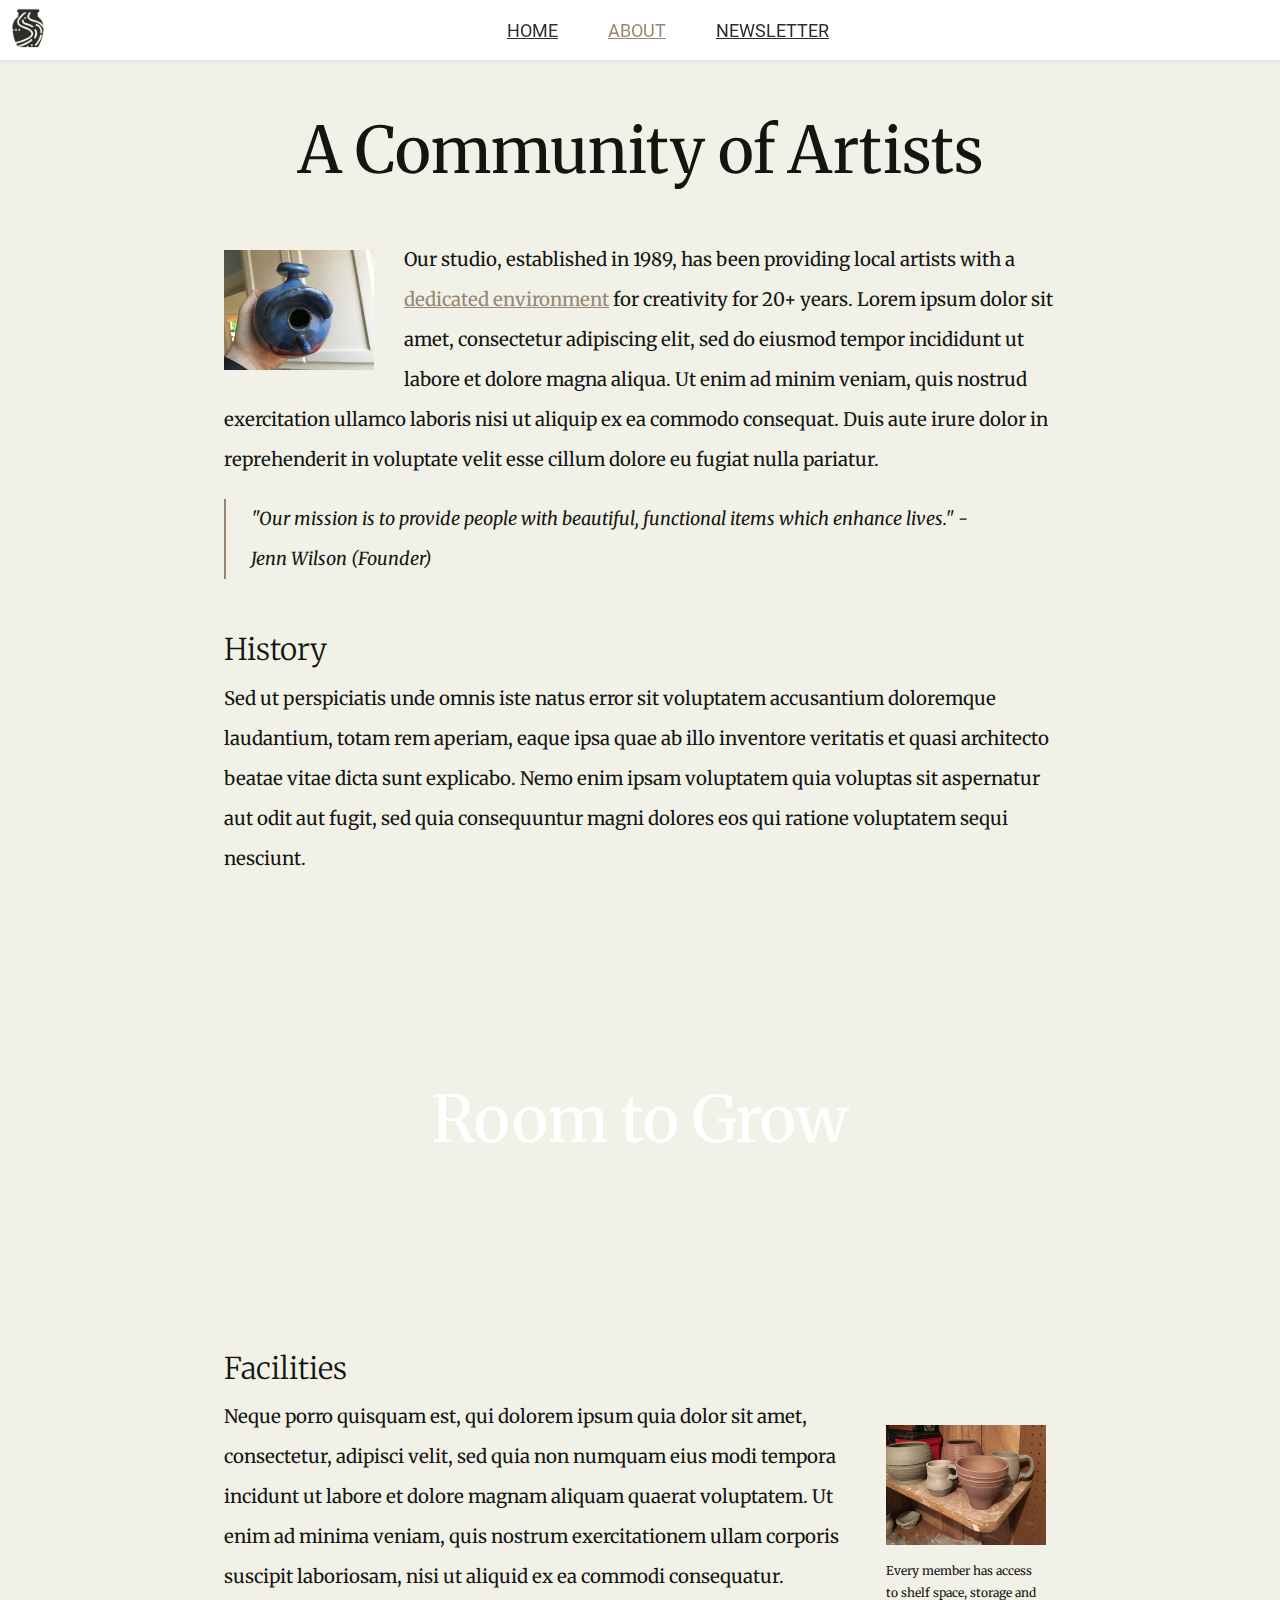
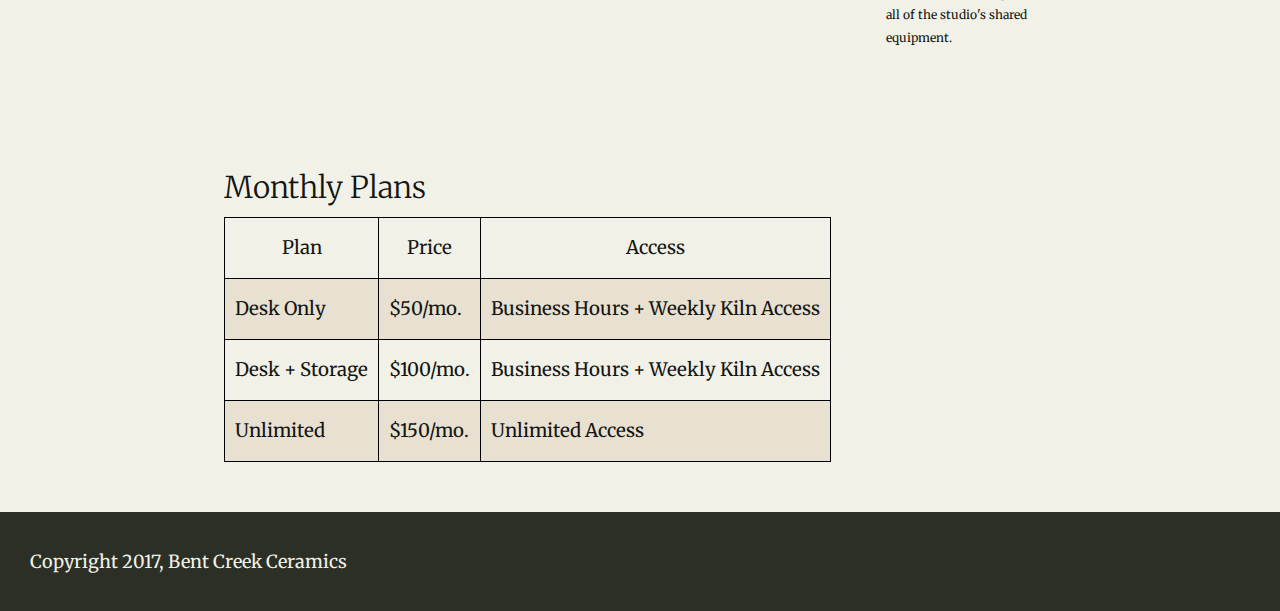
==== about.html @ 230ba1b6 "added about and newsletter" ====
<!DOCTYPE html>
<html>

<head>
    <meta charset="UTF-8">
    <title>Bent Creek Ceramics - About</title>
    <link href="https://fonts.googleapis.com/css?family=Merriweather:300,300i,400,400i,700|Roboto:300,300i,400,400i" rel="stylesheet">
    <link rel="stylesheet" type="text/css" href="styles.css">
    <link rel="shortcut icon" href="images/favicon.png">
</head>

<body>
    <div class="about-container">
        <header>
            <nav class="nav-bar">
                <div class="nav-logo">
                    <img src="images/bent-creek-logo.png" id="logo" alt="logo">
                </div>
                <div class="nav-links">
                    <a href="index.html">Home</a>
                    <a class="selected" href="about.html">About</a>
                    <a href="newsletter.html">Newsletter</a>
                </div>
            </nav>
        </header>
        <div class="sec1">
            <h1>A Community of Artists</h1>
            <div class="birdhouse">
                <img src="images/birdhouse.jpg" alt="birdhouse" width="150" height="120">
            </div>
            <p>
                Our studio, established in 1989, has been providing local artists with a <a href="#facilities">dedicated environment</a>                for creativity for 20+ years. Lorem ipsum dolor sit amet, consectetur adipiscing elit, sed do eiusmod tempor
                incididunt ut labore et dolore magna aliqua. Ut enim ad minim veniam, quis nostrud exercitation ullamco laboris
                nisi ut aliquip ex ea commodo consequat. Duis aute irure dolor in reprehenderit in voluptate velit esse cillum
                dolore eu fugiat nulla pariatur.
            </p>

            <blockquote>
                "Our mission is to provide people with beautiful, functional items which enhance lives." -Jenn Wilson (Founder)
            </blockquote>
        </div>
        <div class="sec2">
            <h3>History</h3>
            <p>
                Sed ut perspiciatis unde omnis iste natus error sit voluptatem accusantium doloremque laudantium, totam rem aperiam, eaque
                ipsa quae ab illo inventore veritatis et quasi architecto beatae vitae dicta sunt explicabo. Nemo enim ipsam
                voluptatem quia voluptas sit aspernatur aut odit aut fugit, sed quia consequuntur magni dolores eos qui ratione
                voluptatem sequi nesciunt.
            </p>
        </div>
        <section>
            <h1 id="stretch-image">Room to Grow</h1>
            <div class="facilities" id="facilities">
                <h3>Facilities</h3>
            </div>
            <div class="sec3">
                <p>
                    Neque porro quisquam est, qui dolorem ipsum quia dolor sit amet, consectetur, adipisci velit, sed quia non numquam eius modi
                    tempora incidunt ut labore et dolore magnam aliquam quaerat voluptatem. Ut enim ad minima veniam, quis
                    nostrum exercitationem ullam corporis suscipit laboriosam, nisi ut aliquid ex ea commodi consequatur.
                </p>
                <aside>
                    <img src="images/background-1.jpg" alt="#" width="160" height="120">
                    <p>Every member has access to shelf space, storage and all of the studio's shared equipment.</p>
                </aside>
            </div>
            <div class="sec4">
                <h3>Monthly Plans</h3>
                <table>
                    <tr>
                        <td>Plan</td>
                        <td>Price</td>
                        <td>Access</td>
                    </tr>
                    <tr>
                        <td>Desk Only</td>
                        <td>$50/mo.</td>
                        <td>Business Hours + Weekly Kiln Access</td>
                    </tr>
                    <tr>
                        <td>Desk + Storage</td>
                        <td>$100/mo.</td>
                        <td>Business Hours + Weekly Kiln Access</td>
                    </tr>
                    <tr>
                        <td>Unlimited</td>
                        <td>$150/mo.</td>
                        <td>Unlimited Access</td>
                    </tr>
                </table>
            </div>
        </section>
        <footer>
            <p>Copyright 2017, Bent Creek Ceramics</p>
        </footer>
    </div>
</body>

</html>
---- styles.css ----
body {
            background-color: #F2F1E8;
            color: #131511;
            margin: 60px auto 0 auto;
            font-family: 'Roboto', sans-serif;
            font-family: 'Merriweather', serif;
            height: 100%;
            font-size: 18px;
        }
        
        .container {
            /* flexbox goes here */
            display: flex;
            flex-direction: column;
            flex-wrap: wrap;
        }
        /* HEADER AND NAV BAR STYLES HERE */
        
        header {
            display: flex;
            margin: 0;
            width: 100%;
        }
        
        nav {
            /* offset-x | offset-y | blur-radius | color */
            box-shadow: 0px 3px 3px #E5E4DF;
        }
        
        .nav-bar {
            background-color: #FFFFFF;
            display: flex;
            justify-content: space-between;
            height: 60px;
            flex: 1;
            font-family: 'Roboto', sans-serif;
            position: fixed;
            top: 0;
            width: 100%;
        }
        
        .nav-bar a {
            color: #2B2F26;
            padding: 20px 25px;
            text-transform: uppercase;
        }
        
        .nav-logo img {
            align-self: center;
            width: 40px;
            height: 40px;
            margin: .5rem;
        }
        
        .nav-bar a:hover {
            transition: color 1s ease;
            color: #CD5D67;
        }
        
        a, a.selected, a:active {
            color: #968772;
        }
        
        .nav-links {
            display: flex;
            justify-content: center;
            flex: 1;
        }
        /* HOME PAGE STYLING */
        
        .main-content h1, h2 {
            width: 100%;
            display: flex;
            justify-content: center;
        }
        
        h1 {
            font-size: 4rem;
            text-align: center;
            font-weight: 400;
            margin: 0 auto;
            padding-top: 30px;
            padding-bottom: 10px;
        }
        
        h2 {
            font-size: 2rem;
            text-align: center;
            font-weight: 200;
            margin: 0 auto;
            padding-bottom: 30px;
        }
        
        .product-images p {
            background-color: #2B2F26;
            color: #F2F1E8;
            padding: 10px;
            align-self: flex-end;
            font-size: 1.2em;
        }
        
        #product-1 {
            background-image: url(images/product-1.jpg);
            background-size: cover;
        }
        
        #product-2 {
            background-image: url(images/product-2.jpg);
            background-size: cover;
        }
        
        #product-3 {
            background-image: url(images/product-3.jpg);
            background-size: cover;
        }
        
        #product-4 {
            background-image: url(images/product-4.jpg);
            background-size: cover;
        }
        
        #product-5 {
            background-image: url(images/product-5.jpg);
            background-size: cover;
        }
        
        #product-6 {
            background-image: url(images/product-6.jpg);
            background-size: cover;
        }
        
        #product-7 {
            background-image: url(images/product-7.jpg);
            background-size: cover;
        }
        
        .product-images {
            box-sizing: border-box;
            width: 100%;
            margin: 0 auto;
            padding: 10px;
        }
        
        .product-images .row {
            display: flex;
            justify-content: space-between;
            margin-bottom: 5px;
        }
        
        .box {
            display: flex;
            flex: 1;
            height: 55vh;
            margin: 5px;
        }
        
        .box:first-child {
            flex: 3;
        }
        
        .sm-box {
            display: flex;
            flex: 1;
            height: 35vh;
            margin: 5px;
        }
        
        .sm-box:nth-child(3) {
            flex: 2;
        }
        /* ABOUT STYLES */
        
        .about-container h3 {
            font-weight: lighter;
            font-size: 30px;
            margin: 40px 0 10px 0;
        }
        
        .about-container:first-child h1 {
            margin: 40px 0 60px 0;
        }
        
        .sec1, .sec2, .sec3, .sec4 {
            width: 65%;
            margin: 0 auto;
            line-height: 2.5rem;
            font-size: 18.6px;
        }
        
        .birdhouse img {
            float: left;
            margin: 10px 30px 20px 0;
        }
        
        .sec1 a:hover {
            transition: color .5s ease;
            color: #967343;
        }
        
        blockquote {
            display: inline-block;
            text-align: left;
            width: 88%;
            margin: 0 auto;
            font-style: italic;
            border-left: 2px solid #968772;
            padding-left: 25px;
            font-size: 18px;
        }
        
        section h1 {
            background-image: url(images/background-3.jpg);
            color: white;
            background-size: cover;
            height: 40vh;
            display: flex;
            justify-content: center;
            align-items: center;
            background-position-y: -115px;
            background-attachment: fixed;
            background-position: center;
            background-repeat: no-repeat;
            background-size: cover;
        }
        
        #stretch-image {
            margin: 20px auto 10px auto;
        }
        
        .sec2 {
            padding: 10px;
        }
        
        .sec2 p, .sec3 h1 {
            margin: 0 auto;
        }
        
        .facilities {
            margin: 0 auto;
            width: 65%;
        }
        
        .sec3 {
            display: flex;
            flex-flow: row wrap;
            height: 40vh;
        }
        
        .sec3 p:first-child {
            flex: 4;
            height: 100%;
            margin: 0 auto;
            padding: 0 10px 0 0;
            text-align: left;
        }
        
        .sec3 aside {
            display: flex;
            flex-direction: column;
            flex-wrap: wrap;
            flex: 1;
            align-self: center;
            margin: 0 auto;
            height: 90%;
            width: 65%;
        }
        
        .sec3 aside p {
            font-size: 12px;
            margin: 5px 5px;
            line-height: 1.4rem;
            width: 160px;
            align-self: center;
        }
        
        .sec3 aside img {
            margin: 0 auto;
            padding: 10px;
        }
        
        .sec4 {
            margin: 0 auto 50px auto;
        }
        
        .sec4 h3 {
            margin-top: 10px;
        }
        
        table {
            border-collapse: collapse;
        }
        
        table, th, td {
            border: 1px solid black;
            padding: 10px;
        }
        
        table tr:first-child {
            text-align: center;
        }
        
        table tr:nth-child(even) {
            background-color: #E8E0D0;
        }
        /* NEWSLETTER STYLES */
        
        @viewport {
            min-height: 60vh;
        }
        
        #news-body {
            background-image: url("images/background-2.jpg");
            background-size: cover;
            background-repeat: no-repeat;
            display: flex;
            height: 91.5vh;
            flex-direction: column;
        }
        
        .news {
            height: 65vh;
            width: 80%;
            display: flex;
            justify-content: center;
            align-items: center;
            margin: 0 auto;
        }
        
        .news-container {
            flex: 1;
        }
        
        .form {
            background-color: white;
            display: flex;
            flex-direction: column;
            justify-content: center;
            align-self: center;
            width: 60%;
            text-align: center;
            margin: 0 auto;
            padding: 15px 15px 0 15px;
            height: 50vh;
        }
        
        .form h1 {
            font-weight: lighter;
            font-size: 30px;
            padding-top: 10px;
        }
        
        .form p {
            font-size: 20px;
            margin: 10px auto;
        }
        
        input {
            border: none;
            border-bottom: 2px solid #968772;
            padding: 20px 0 0 0;
            outline: none;
            margin: 10px 0 0 0;
            font-size: 18px;
            width: 93%;
            align-self: center;
        }
        
        input:focus {
            border: none;
            border-bottom: 2px solid #967343;
            outline: none;
            transition: color 1s ease;
        }
        
        input#signupButton {
            background-color: #968772;
            color: #F2F1E8;
            width: 130px;
            padding: 15px;
            margin: 30px auto 0 auto;
        }
        
        input#signupButton:hover {
            background-color: #967343;
            color: #FFFFFF;
        }
        /* footer styles */
        
        footer {
            background-color: #2B2F26;
            color: #F2F1E8;
            padding: 20px;
            padding-left: 30px;
        }
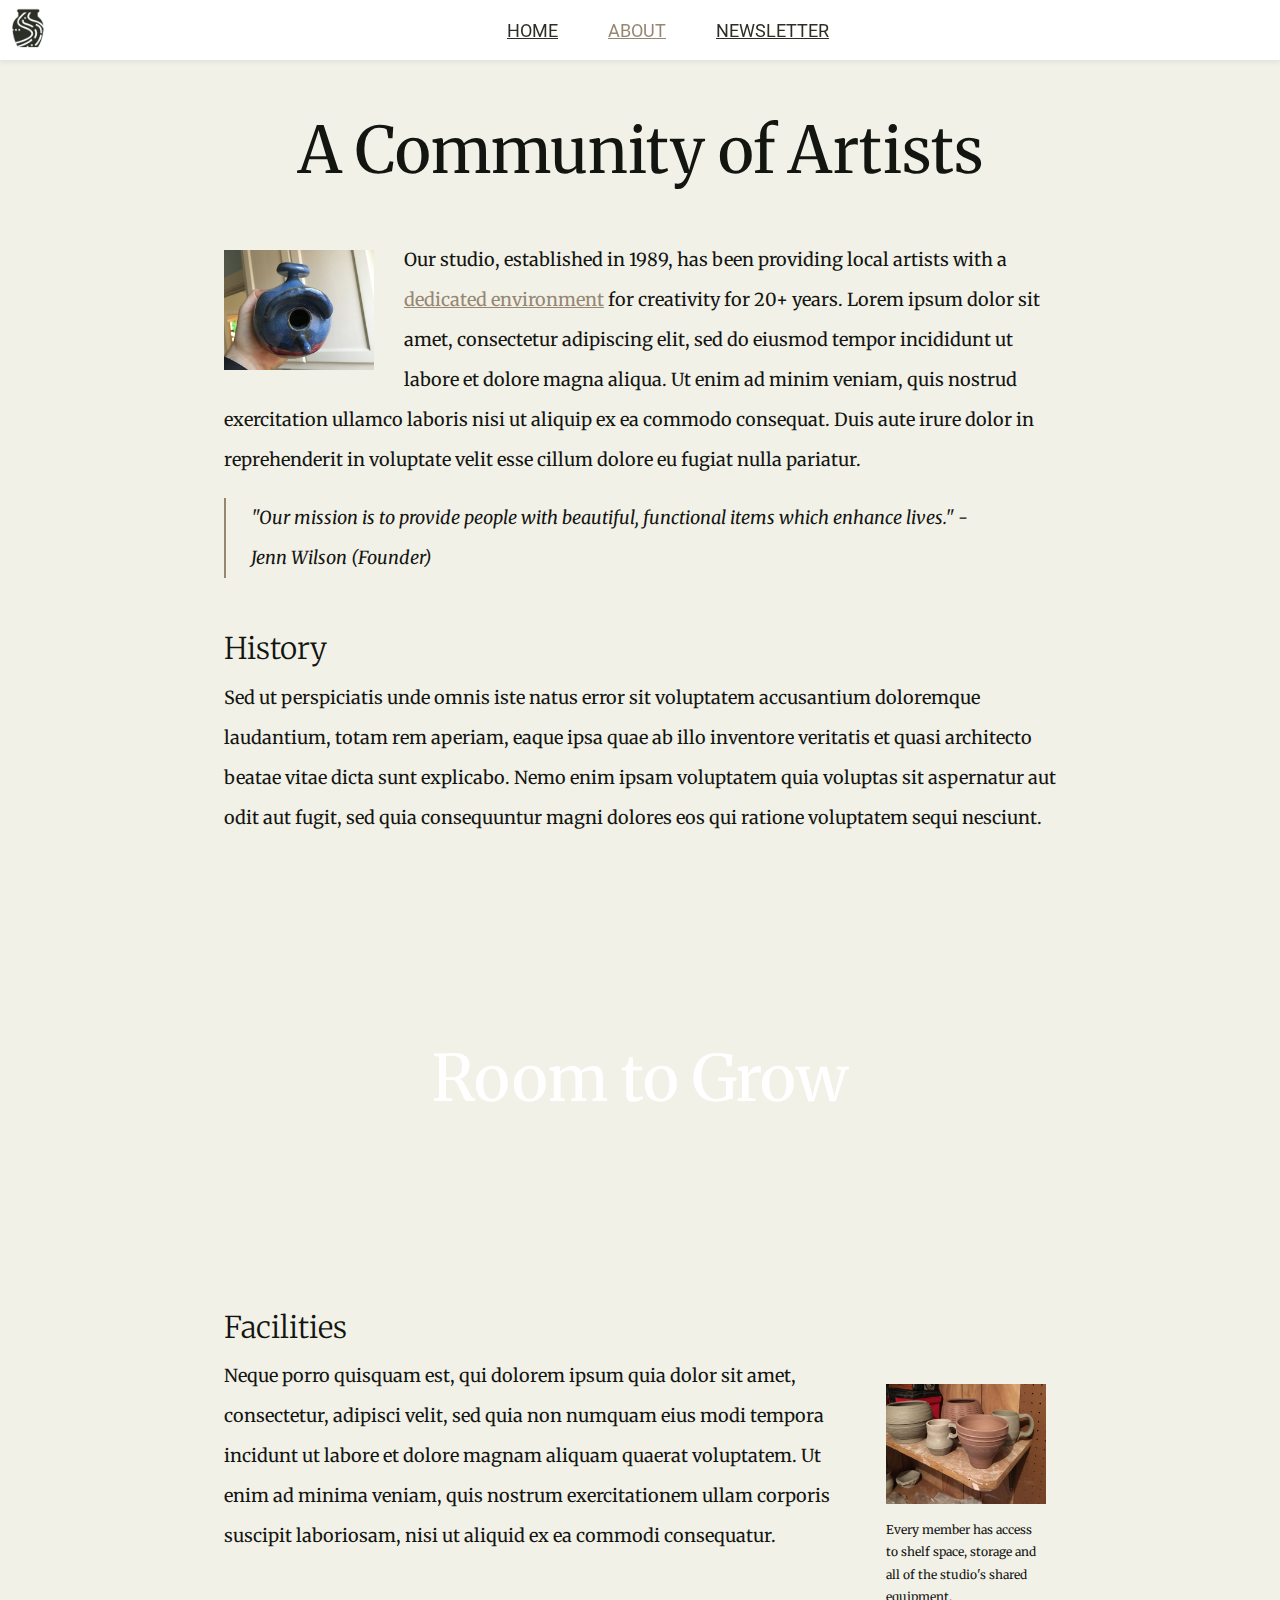
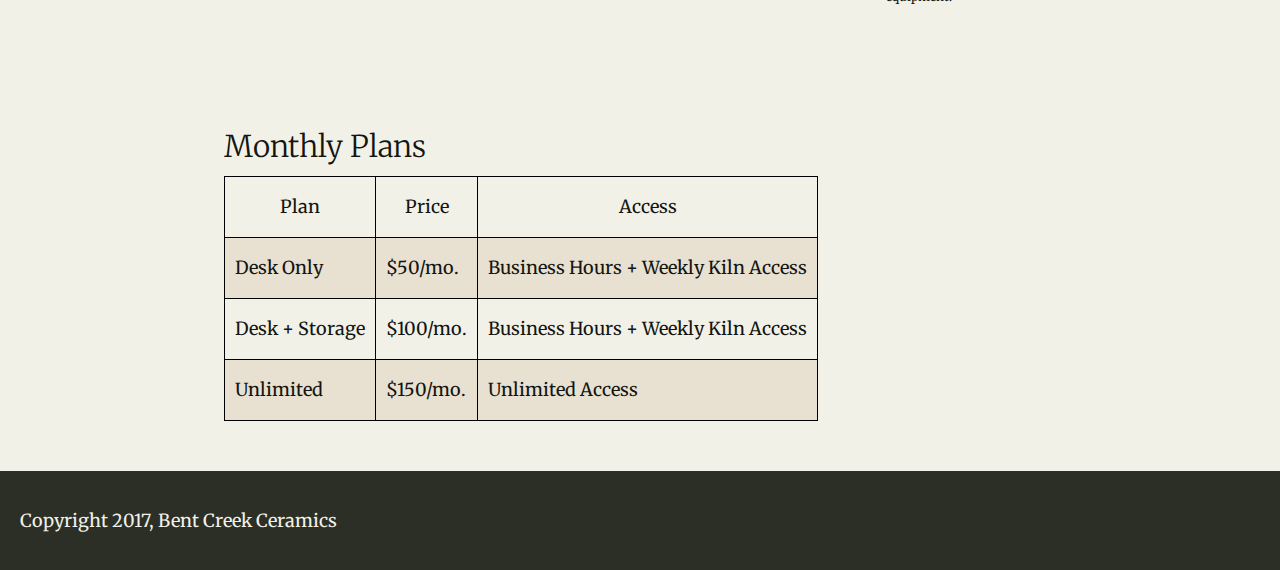
==== commit a0c239ad: "css changes" ====
--- a/about.html
+++ b/about.html
@@ -23,7 +23,7 @@
                 </div>
             </nav>
         </header>
-        <div class="sec1">
+        <div class="section1">
             <h1>A Community of Artists</h1>
             <div class="birdhouse">
                 <img src="images/birdhouse.jpg" alt="birdhouse" width="150" height="120">
@@ -39,7 +39,8 @@
                 "Our mission is to provide people with beautiful, functional items which enhance lives." -Jenn Wilson (Founder)
             </blockquote>
         </div>
-        <div class="sec2">
+
+        <div class="section2">
             <h3>History</h3>
             <p>
                 Sed ut perspiciatis unde omnis iste natus error sit voluptatem accusantium doloremque laudantium, totam rem aperiam, eaque
@@ -48,23 +49,27 @@
                 voluptatem sequi nesciunt.
             </p>
         </div>
+
         <section>
-            <h1 id="stretch-image">Room to Grow</h1>
+            <h1 id="img">Room to Grow</h1>
             <div class="facilities" id="facilities">
                 <h3>Facilities</h3>
             </div>
-            <div class="sec3">
+
+            <div class="section3">
                 <p>
                     Neque porro quisquam est, qui dolorem ipsum quia dolor sit amet, consectetur, adipisci velit, sed quia non numquam eius modi
                     tempora incidunt ut labore et dolore magnam aliquam quaerat voluptatem. Ut enim ad minima veniam, quis
                     nostrum exercitationem ullam corporis suscipit laboriosam, nisi ut aliquid ex ea commodi consequatur.
                 </p>
+
                 <aside>
                     <img src="images/background-1.jpg" alt="#" width="160" height="120">
                     <p>Every member has access to shelf space, storage and all of the studio's shared equipment.</p>
-                </aside>
+                </aside>   
             </div>
-            <div class="sec4">
+
+            <div class="section4">
                 <h3>Monthly Plans</h3>
                 <table>
                     <tr>
@@ -89,6 +94,7 @@
                     </tr>
                 </table>
             </div>
+
         </section>
         <footer>
             <p>Copyright 2017, Bent Creek Ceramics</p>
--- a/styles.css
+++ b/styles.css
@@ -1,41 +1,45 @@
-body {
+        body {
             background-color: #F2F1E8;
             color: #131511;
             margin: 60px auto 0 auto;
+            font-size: 18px;
+            height: 100%;
             font-family: 'Roboto', sans-serif;
             font-family: 'Merriweather', serif;
-            height: 100%;
-            font-size: 18px;
         }
         
         .container {
-            /* flexbox goes here */
-            display: flex;
+            display: flex;
+            flex-wrap: wrap;
             flex-direction: column;
-            flex-wrap: wrap;
-        }
-        /* HEADER AND NAV BAR STYLES HERE */
+        }
         
         header {
+            width: 100%;
             display: flex;
             margin: 0;
-            width: 100%;
         }
         
         nav {
-            /* offset-x | offset-y | blur-radius | color */
             box-shadow: 0px 3px 3px #E5E4DF;
         }
+
+        .nav-logo img {
+            align-self: center;
+            margin: .5rem;
+            height: 40px;
+            width: 40px;
+        }
         
         .nav-bar {
+            display: flex;
+            justify-content: space-between;
+            top: 0;
+            flex: 1;
+            font-family: 'Roboto', sans-serif;
+            height: 60px;
+            position: fixed;
             background-color: #FFFFFF;
-            display: flex;
-            justify-content: space-between;
-            height: 60px;
-            flex: 1;
-            font-family: 'Roboto', sans-serif;
-            position: fixed;
-            top: 0;
             width: 100%;
         }
         
@@ -45,28 +49,21 @@
             text-transform: uppercase;
         }
         
-        .nav-logo img {
-            align-self: center;
-            width: 40px;
-            height: 40px;
-            margin: .5rem;
-        }
-        
+        .nav-links {
+            display: flex;
+            flex: 1;
+            justify-content: center;
+        }
+
         .nav-bar a:hover {
+            color: #CD5D67;
             transition: color 1s ease;
-            color: #CD5D67;
         }
         
         a, a.selected, a:active {
             color: #968772;
         }
         
-        .nav-links {
-            display: flex;
-            justify-content: center;
-            flex: 1;
-        }
-        /* HOME PAGE STYLING */
         
         .main-content h1, h2 {
             width: 100%;
@@ -75,122 +72,120 @@
         }
         
         h1 {
+            font-weight: 400;
+            margin: 0 auto;
             font-size: 4rem;
             text-align: center;
-            font-weight: 400;
-            margin: 0 auto;
             padding-top: 30px;
             padding-bottom: 10px;
         }
         
         h2 {
+            font-weight: 200;
             font-size: 2rem;
             text-align: center;
-            font-weight: 200;
             margin: 0 auto;
             padding-bottom: 30px;
+        }
+        
+            /* Images  */
+        
+        #image1 {
+            background-image: url(images/product-1.jpg);
+            background-size: cover;
+        }
+        
+        #image2 {
+            background-image: url(images/product-2.jpg);
+            background-size: cover;
+        }
+        
+        #image3 {
+            background-image: url(images/product-3.jpg);
+            background-size: cover;
+        }
+        
+        #image4 {
+            background-image: url(images/product-4.jpg);
+            background-size: cover;
+        }
+        
+        #image5 {
+            background-image: url(images/product-5.jpg);
+            background-size: cover;
+        }
+        
+        #image6 {
+            background-image: url(images/product-6.jpg);
+            background-size: cover;
+        }
+        
+        #image7 {
+            background-image: url(images/product-7.jpg);
+            background-size: cover;
         }
         
         .product-images p {
             background-color: #2B2F26;
+            font-size: 1.2em;
+            align-self: flex-end;
+            padding: 10px;
             color: #F2F1E8;
-            padding: 10px;
-            align-self: flex-end;
-            font-size: 1.2em;
-        }
-        
-        #product-1 {
-            background-image: url(images/product-1.jpg);
-            background-size: cover;
-        }
-        
-        #product-2 {
-            background-image: url(images/product-2.jpg);
-            background-size: cover;
-        }
-        
-        #product-3 {
-            background-image: url(images/product-3.jpg);
-            background-size: cover;
-        }
-        
-        #product-4 {
-            background-image: url(images/product-4.jpg);
-            background-size: cover;
-        }
-        
-        #product-5 {
-            background-image: url(images/product-5.jpg);
-            background-size: cover;
-        }
-        
-        #product-6 {
-            background-image: url(images/product-6.jpg);
-            background-size: cover;
-        }
-        
-        #product-7 {
-            background-image: url(images/product-7.jpg);
-            background-size: cover;
-        }
-        
-        .product-images {
-            box-sizing: border-box;
-            width: 100%;
-            margin: 0 auto;
-            padding: 10px;
-        }
-        
+        }
+
         .product-images .row {
             display: flex;
             justify-content: space-between;
             margin-bottom: 5px;
         }
-        
-        .box {
+
+        .product-images {
+            padding: 10px;
+            width: 100%;
+            box-sizing: border-box;
+            margin: 0 auto;
+        }
+        
+        .box1 {
             display: flex;
             flex: 1;
             height: 55vh;
-            margin: 5px;
-        }
-        
-        .box:first-child {
+            margin: 4px;
+        }
+        
+        .box1:first-child {
             flex: 3;
         }
         
-        .sm-box {
+        .box2 {
             display: flex;
             flex: 1;
             height: 35vh;
-            margin: 5px;
-        }
-        
-        .sm-box:nth-child(3) {
+            margin: 4px;
+        }
+        
+        .box2:nth-child(3) {
             flex: 2;
         }
-        /* ABOUT STYLES */
+        /* ~~~~~~~~~~~~~~~~~~~~~~~~~~~~~~~~~About~~~~~~~~~~~~~~~~~~~~~~~~~~~~~~~~~~~~~~~~~~~~ */
+        
+        .section1, .section2, .section3, .section4 {
+            width: 65%;
+            font-size: 18px;
+            line-height: 2.5rem;
+            margin: 0 auto;
+        }
+        
+        .about-container:first-child h1 {
+            margin: 40px 0 60px 0;
+        }
         
         .about-container h3 {
+            margin: 40px 0 10px 0;
             font-weight: lighter;
             font-size: 30px;
-            margin: 40px 0 10px 0;
-        }
-        
-        .about-container:first-child h1 {
-            margin: 40px 0 60px 0;
-        }
-        
-        .sec1, .sec2, .sec3, .sec4 {
-            width: 65%;
-            margin: 0 auto;
-            line-height: 2.5rem;
-            font-size: 18.6px;
-        }
-        
-        .birdhouse img {
-            float: left;
-            margin: 10px 30px 20px 0;
-        }
+        }
+        
         
         .sec1 a:hover {
             transition: color .5s ease;
@@ -198,40 +193,45 @@
         }
         
         blockquote {
+            font-size: 18px;
             display: inline-block;
             text-align: left;
             width: 88%;
-            margin: 0 auto;
+            padding-left: 25px;
+            margin: 0 auto;
+            border-left: 2px solid #968772;
             font-style: italic;
-            border-left: 2px solid #968772;
-            padding-left: 25px;
-            font-size: 18px;
         }
         
         section h1 {
             background-image: url(images/background-3.jpg);
             color: white;
-            background-size: cover;
             height: 40vh;
-            display: flex;
-            justify-content: center;
-            align-items: center;
-            background-position-y: -115px;
-            background-attachment: fixed;
+            background-size: cover;
             background-position: center;
             background-repeat: no-repeat;
-            background-size: cover;
-        }
-        
-        #stretch-image {
+            background-attachment: fixed;
+            background-size: cover;
+            display: flex;
+            background-position-y: -115px;
+            justify-content: center;
+            align-items: center;
+        }
+        
+        .birdhouse img {
+            margin: 10px 30px 20px 0;
+            float: left;
+        }
+
+        #img {
             margin: 20px auto 10px auto;
         }
         
-        .sec2 {
-            padding: 10px;
-        }
-        
-        .sec2 p, .sec3 h1 {
+        .section2 {
+            padding: 10px;
+        }
+        
+        .section2 p, .section3 h1 {
             margin: 0 auto;
         }
         
@@ -240,156 +240,156 @@
             width: 65%;
         }
         
-        .sec3 {
+        .section3 {
             display: flex;
             flex-flow: row wrap;
             height: 40vh;
         }
         
-        .sec3 p:first-child {
+        .section3 p:first-child {
             flex: 4;
+            text-align: left;
             height: 100%;
-            margin: 0 auto;
             padding: 0 10px 0 0;
-            text-align: left;
-        }
-        
-        .sec3 aside {
+            margin: 0 auto;
+        }
+        
+        .section3 aside {
             display: flex;
             flex-direction: column;
             flex-wrap: wrap;
             flex: 1;
-            align-self: center;
-            margin: 0 auto;
+            width: 65%;
             height: 90%;
-            width: 65%;
-        }
-        
-        .sec3 aside p {
+            align-self: center;
+            margin: 0 auto;
+        }
+        
+        .section3 aside p {
             font-size: 12px;
+            align-self: center;
             margin: 5px 5px;
+            width: 160px;
             line-height: 1.4rem;
-            width: 160px;
-            align-self: center;
-        }
-        
-        .sec3 aside img {
-            margin: 0 auto;
-            padding: 10px;
-        }
-        
-        .sec4 {
+        }
+        
+        .section3 aside img {
+            padding: 10px;
+            margin: 0 auto;
+        }
+        
+        .section4 {
             margin: 0 auto 50px auto;
         }
         
-        .sec4 h3 {
+        .section4 h3 {
             margin-top: 10px;
+        }
+
+        table, th, td {
+            border: 1px solid black;
+            padding: 10px;
         }
         
         table {
             border-collapse: collapse;
         }
         
-        table, th, td {
-            border: 1px solid black;
-            padding: 10px;
+        table tr:nth-child(even) {
+            background-color: #E8E0D0;
         }
         
         table tr:first-child {
             text-align: center;
         }
         
-        table tr:nth-child(even) {
-            background-color: #E8E0D0;
-        }
-        /* NEWSLETTER STYLES */
         
         @viewport {
             min-height: 60vh;
         }
         
-        #news-body {
-            background-image: url("images/background-2.jpg");
-            background-size: cover;
-            background-repeat: no-repeat;
-            display: flex;
-            height: 91.5vh;
-            flex-direction: column;
-        }
-        
+        .news-container {
+            flex: 1;
+        }
+
         .news {
             height: 65vh;
             width: 80%;
-            display: flex;
-            justify-content: center;
+            margin: 0 auto;
             align-items: center;
-            margin: 0 auto;
-        }
-        
-        .news-container {
-            flex: 1;
+            display: flex;
+            justify-content: center;
+        }
+
+        #newsletter {
+            background-image: url("images/background-2.jpg");
+            flex-direction: column;
+            height: 91.5vh;
+            background-size: cover;
+            background-repeat: no-repeat;
+            display: flex;
         }
         
         .form {
             background-color: white;
             display: flex;
+            height: 50vh;
+            width: 60%;
+            padding: 15px 15px 0 15px;
+            margin: 0 auto;
             flex-direction: column;
             justify-content: center;
             align-self: center;
-            width: 60%;
             text-align: center;
-            margin: 0 auto;
-            padding: 15px 15px 0 15px;
-            height: 50vh;
-        }
-        
-        .form h1 {
-            font-weight: lighter;
-            font-size: 30px;
-            padding-top: 10px;
-        }
-        
+        }
+
         .form p {
             font-size: 20px;
             margin: 10px auto;
+        }
+        
+        .form h1 {
+            padding-top: 10px;
+            font-size: 30px;
+            font-weight: lighter;
         }
         
         input {
             border: none;
             border-bottom: 2px solid #968772;
             padding: 20px 0 0 0;
+            align-self: center;
             outline: none;
+            width: 90%;
+            font-size: 18px;
             margin: 10px 0 0 0;
-            font-size: 18px;
-            width: 93%;
-            align-self: center;
-        }
-        
-        input:focus {
-            border: none;
-            border-bottom: 2px solid #967343;
-            outline: none;
-            transition: color 1s ease;
-        }
-        
+        }
         input#signupButton {
             background-color: #968772;
+            padding: 15px;
+            width: 130px;
+            margin: 30px auto 0 auto;
             color: #F2F1E8;
-            width: 130px;
-            padding: 15px;
-            margin: 30px auto 0 auto;
         }
         
         input#signupButton:hover {
             background-color: #967343;
             color: #FFFFFF;
         }
-        /* footer styles */
+        
+        input:focus {
+            border: none;
+            transition: color 1s ease;
+            outline: none;
+            border-bottom: 2px solid #967343;
+        }
+        
+        /*~~~~~~~~~~~~~~~~~~~~~~~~~~~~~~~~~~ footer~~~~~~~~~~~~~~~~~~~~~~~~~~~~~~~~~~~~~~~~~~~~~ */
         
         footer {
             background-color: #2B2F26;
+            padding-left: 30px;
+            padding: 20px;
             color: #F2F1E8;
-            padding: 20px;
-            padding-left: 30px;
-        }
-
+        }
+
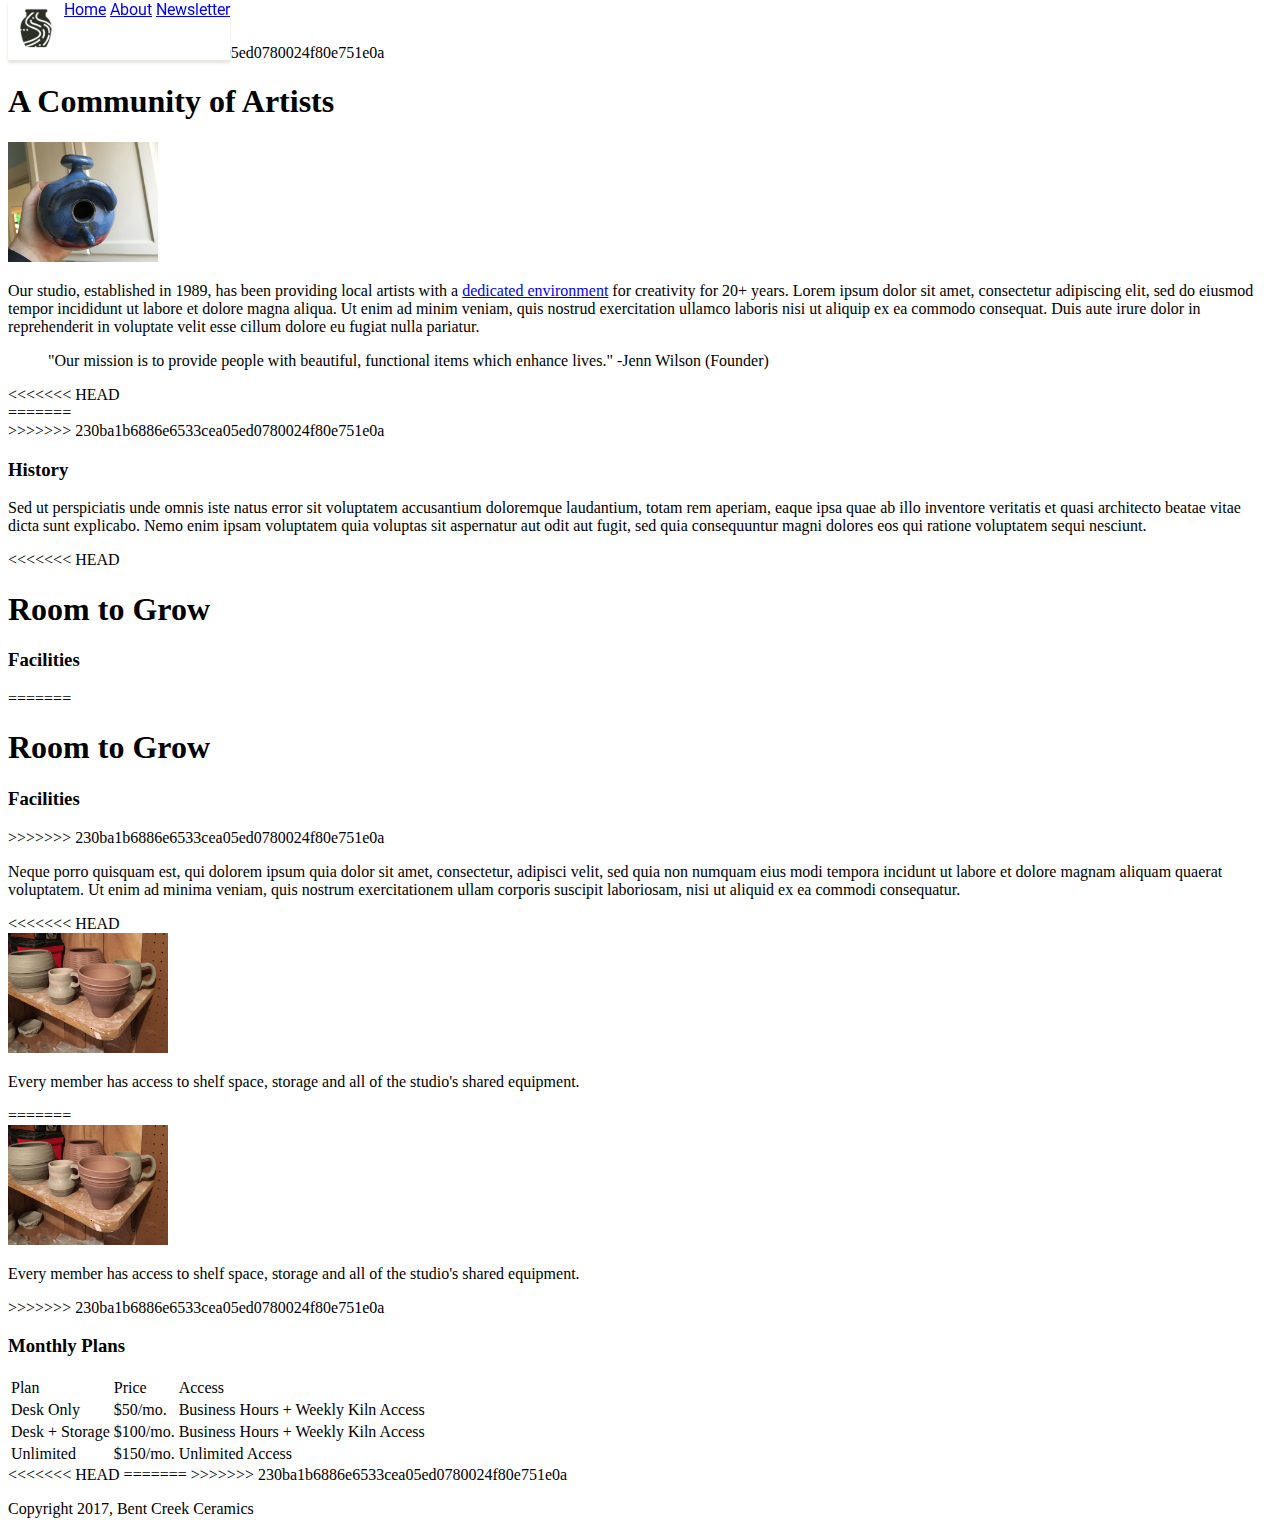
==== commit fa5e0c48: "merge" ====
--- a/about.html
+++ b/about.html
@@ -23,7 +23,11 @@
                 </div>
             </nav>
         </header>
+<<<<<<< HEAD
         <div class="section1">
+=======
+        <div class="sec1">
+>>>>>>> 230ba1b6886e6533cea05ed0780024f80e751e0a
             <h1>A Community of Artists</h1>
             <div class="birdhouse">
                 <img src="images/birdhouse.jpg" alt="birdhouse" width="150" height="120">
@@ -39,8 +43,12 @@
                 "Our mission is to provide people with beautiful, functional items which enhance lives." -Jenn Wilson (Founder)
             </blockquote>
         </div>
+<<<<<<< HEAD
 
         <div class="section2">
+=======
+        <div class="sec2">
+>>>>>>> 230ba1b6886e6533cea05ed0780024f80e751e0a
             <h3>History</h3>
             <p>
                 Sed ut perspiciatis unde omnis iste natus error sit voluptatem accusantium doloremque laudantium, totam rem aperiam, eaque
@@ -49,6 +57,7 @@
                 voluptatem sequi nesciunt.
             </p>
         </div>
+<<<<<<< HEAD
 
         <section>
             <h1 id="img">Room to Grow</h1>
@@ -57,11 +66,20 @@
             </div>
 
             <div class="section3">
+=======
+        <section>
+            <h1 id="stretch-image">Room to Grow</h1>
+            <div class="facilities" id="facilities">
+                <h3>Facilities</h3>
+            </div>
+            <div class="sec3">
+>>>>>>> 230ba1b6886e6533cea05ed0780024f80e751e0a
                 <p>
                     Neque porro quisquam est, qui dolorem ipsum quia dolor sit amet, consectetur, adipisci velit, sed quia non numquam eius modi
                     tempora incidunt ut labore et dolore magnam aliquam quaerat voluptatem. Ut enim ad minima veniam, quis
                     nostrum exercitationem ullam corporis suscipit laboriosam, nisi ut aliquid ex ea commodi consequatur.
                 </p>
+<<<<<<< HEAD
 
                 <aside>
                     <img src="images/background-1.jpg" alt="#" width="160" height="120">
@@ -70,6 +88,14 @@
             </div>
 
             <div class="section4">
+=======
+                <aside>
+                    <img src="images/background-1.jpg" alt="#" width="160" height="120">
+                    <p>Every member has access to shelf space, storage and all of the studio's shared equipment.</p>
+                </aside>
+            </div>
+            <div class="sec4">
+>>>>>>> 230ba1b6886e6533cea05ed0780024f80e751e0a
                 <h3>Monthly Plans</h3>
                 <table>
                     <tr>
@@ -94,7 +120,10 @@
                     </tr>
                 </table>
             </div>
+<<<<<<< HEAD
 
+=======
+>>>>>>> 230ba1b6886e6533cea05ed0780024f80e751e0a
         </section>
         <footer>
             <p>Copyright 2017, Bent Creek Ceramics</p>
--- a/styles.css
+++ b/styles.css
@@ -1,3 +1,4 @@
+<<<<<<< HEAD
         body {
             background-color: #F2F1E8;
             color: #131511;
@@ -40,6 +41,46 @@
             height: 60px;
             position: fixed;
             background-color: #FFFFFF;
+=======
+body {
+            background-color: #F2F1E8;
+            color: #131511;
+            margin: 60px auto 0 auto;
+            font-family: 'Roboto', sans-serif;
+            font-family: 'Merriweather', serif;
+            height: 100%;
+            font-size: 18px;
+        }
+        
+        .container {
+            /* flexbox goes here */
+            display: flex;
+            flex-direction: column;
+            flex-wrap: wrap;
+        }
+        /* HEADER AND NAV BAR STYLES HERE */
+        
+        header {
+            display: flex;
+            margin: 0;
+            width: 100%;
+        }
+        
+        nav {
+            /* offset-x | offset-y | blur-radius | color */
+            box-shadow: 0px 3px 3px #E5E4DF;
+        }
+        
+        .nav-bar {
+            background-color: #FFFFFF;
+            display: flex;
+            justify-content: space-between;
+            height: 60px;
+            flex: 1;
+            font-family: 'Roboto', sans-serif;
+            position: fixed;
+            top: 0;
+>>>>>>> 230ba1b6886e6533cea05ed0780024f80e751e0a
             width: 100%;
         }
         
@@ -49,6 +90,7 @@
             text-transform: uppercase;
         }
         
+<<<<<<< HEAD
         .nav-links {
             display: flex;
             flex: 1;
@@ -58,12 +100,33 @@
         .nav-bar a:hover {
             color: #CD5D67;
             transition: color 1s ease;
+=======
+        .nav-logo img {
+            align-self: center;
+            width: 40px;
+            height: 40px;
+            margin: .5rem;
+        }
+        
+        .nav-bar a:hover {
+            transition: color 1s ease;
+            color: #CD5D67;
+>>>>>>> 230ba1b6886e6533cea05ed0780024f80e751e0a
         }
         
         a, a.selected, a:active {
             color: #968772;
         }
         
+<<<<<<< HEAD
+=======
+        .nav-links {
+            display: flex;
+            justify-content: center;
+            flex: 1;
+        }
+        /* HOME PAGE STYLING */
+>>>>>>> 230ba1b6886e6533cea05ed0780024f80e751e0a
         
         .main-content h1, h2 {
             width: 100%;
@@ -72,59 +135,109 @@
         }
         
         h1 {
+<<<<<<< HEAD
             font-weight: 400;
             margin: 0 auto;
             font-size: 4rem;
             text-align: center;
+=======
+            font-size: 4rem;
+            text-align: center;
+            font-weight: 400;
+            margin: 0 auto;
+>>>>>>> 230ba1b6886e6533cea05ed0780024f80e751e0a
             padding-top: 30px;
             padding-bottom: 10px;
         }
         
         h2 {
+<<<<<<< HEAD
             font-weight: 200;
             font-size: 2rem;
             text-align: center;
+=======
+            font-size: 2rem;
+            text-align: center;
+            font-weight: 200;
+>>>>>>> 230ba1b6886e6533cea05ed0780024f80e751e0a
             margin: 0 auto;
             padding-bottom: 30px;
         }
         
+<<<<<<< HEAD
             /* Images  */
         
         #image1 {
+=======
+        .product-images p {
+            background-color: #2B2F26;
+            color: #F2F1E8;
+            padding: 10px;
+            align-self: flex-end;
+            font-size: 1.2em;
+        }
+        
+        #product-1 {
+>>>>>>> 230ba1b6886e6533cea05ed0780024f80e751e0a
             background-image: url(images/product-1.jpg);
             background-size: cover;
         }
         
+<<<<<<< HEAD
         #image2 {
+=======
+        #product-2 {
+>>>>>>> 230ba1b6886e6533cea05ed0780024f80e751e0a
             background-image: url(images/product-2.jpg);
             background-size: cover;
         }
         
+<<<<<<< HEAD
         #image3 {
+=======
+        #product-3 {
+>>>>>>> 230ba1b6886e6533cea05ed0780024f80e751e0a
             background-image: url(images/product-3.jpg);
             background-size: cover;
         }
         
+<<<<<<< HEAD
         #image4 {
+=======
+        #product-4 {
+>>>>>>> 230ba1b6886e6533cea05ed0780024f80e751e0a
             background-image: url(images/product-4.jpg);
             background-size: cover;
         }
         
+<<<<<<< HEAD
         #image5 {
+=======
+        #product-5 {
+>>>>>>> 230ba1b6886e6533cea05ed0780024f80e751e0a
             background-image: url(images/product-5.jpg);
             background-size: cover;
         }
         
+<<<<<<< HEAD
         #image6 {
+=======
+        #product-6 {
+>>>>>>> 230ba1b6886e6533cea05ed0780024f80e751e0a
             background-image: url(images/product-6.jpg);
             background-size: cover;
         }
         
+<<<<<<< HEAD
         #image7 {
+=======
+        #product-7 {
+>>>>>>> 230ba1b6886e6533cea05ed0780024f80e751e0a
             background-image: url(images/product-7.jpg);
             background-size: cover;
         }
         
+<<<<<<< HEAD
         .product-images p {
             background-color: #2B2F26;
             font-size: 1.2em;
@@ -133,11 +246,21 @@
             color: #F2F1E8;
         }
 
+=======
+        .product-images {
+            box-sizing: border-box;
+            width: 100%;
+            margin: 0 auto;
+            padding: 10px;
+        }
+        
+>>>>>>> 230ba1b6886e6533cea05ed0780024f80e751e0a
         .product-images .row {
             display: flex;
             justify-content: space-between;
             margin-bottom: 5px;
         }
+<<<<<<< HEAD
 
         .product-images {
             padding: 10px;
@@ -174,18 +297,62 @@
             font-size: 18px;
             line-height: 2.5rem;
             margin: 0 auto;
+=======
+        
+        .box {
+            display: flex;
+            flex: 1;
+            height: 55vh;
+            margin: 5px;
+        }
+        
+        .box:first-child {
+            flex: 3;
+        }
+        
+        .sm-box {
+            display: flex;
+            flex: 1;
+            height: 35vh;
+            margin: 5px;
+        }
+        
+        .sm-box:nth-child(3) {
+            flex: 2;
+        }
+        /* ABOUT STYLES */
+        
+        .about-container h3 {
+            font-weight: lighter;
+            font-size: 30px;
+            margin: 40px 0 10px 0;
+>>>>>>> 230ba1b6886e6533cea05ed0780024f80e751e0a
         }
         
         .about-container:first-child h1 {
             margin: 40px 0 60px 0;
         }
         
+<<<<<<< HEAD
         .about-container h3 {
             margin: 40px 0 10px 0;
             font-weight: lighter;
             font-size: 30px;
         }
         
+=======
+        .sec1, .sec2, .sec3, .sec4 {
+            width: 65%;
+            margin: 0 auto;
+            line-height: 2.5rem;
+            font-size: 18.6px;
+        }
+        
+        .birdhouse img {
+            float: left;
+            margin: 10px 30px 20px 0;
+        }
+>>>>>>> 230ba1b6886e6533cea05ed0780024f80e751e0a
         
         .sec1 a:hover {
             transition: color .5s ease;
@@ -193,6 +360,7 @@
         }
         
         blockquote {
+<<<<<<< HEAD
             font-size: 18px;
             display: inline-block;
             text-align: left;
@@ -201,11 +369,22 @@
             margin: 0 auto;
             border-left: 2px solid #968772;
             font-style: italic;
+=======
+            display: inline-block;
+            text-align: left;
+            width: 88%;
+            margin: 0 auto;
+            font-style: italic;
+            border-left: 2px solid #968772;
+            padding-left: 25px;
+            font-size: 18px;
+>>>>>>> 230ba1b6886e6533cea05ed0780024f80e751e0a
         }
         
         section h1 {
             background-image: url(images/background-3.jpg);
             color: white;
+<<<<<<< HEAD
             height: 40vh;
             background-size: cover;
             background-position: center;
@@ -232,6 +411,29 @@
         }
         
         .section2 p, .section3 h1 {
+=======
+            background-size: cover;
+            height: 40vh;
+            display: flex;
+            justify-content: center;
+            align-items: center;
+            background-position-y: -115px;
+            background-attachment: fixed;
+            background-position: center;
+            background-repeat: no-repeat;
+            background-size: cover;
+        }
+        
+        #stretch-image {
+            margin: 20px auto 10px auto;
+        }
+        
+        .sec2 {
+            padding: 10px;
+        }
+        
+        .sec2 p, .sec3 h1 {
+>>>>>>> 230ba1b6886e6533cea05ed0780024f80e751e0a
             margin: 0 auto;
         }
         
@@ -240,12 +442,17 @@
             width: 65%;
         }
         
+<<<<<<< HEAD
         .section3 {
+=======
+        .sec3 {
+>>>>>>> 230ba1b6886e6533cea05ed0780024f80e751e0a
             display: flex;
             flex-flow: row wrap;
             height: 40vh;
         }
         
+<<<<<<< HEAD
         .section3 p:first-child {
             flex: 4;
             text-align: left;
@@ -255,10 +462,22 @@
         }
         
         .section3 aside {
+=======
+        .sec3 p:first-child {
+            flex: 4;
+            height: 100%;
+            margin: 0 auto;
+            padding: 0 10px 0 0;
+            text-align: left;
+        }
+        
+        .sec3 aside {
+>>>>>>> 230ba1b6886e6533cea05ed0780024f80e751e0a
             display: flex;
             flex-direction: column;
             flex-wrap: wrap;
             flex: 1;
+<<<<<<< HEAD
             width: 65%;
             height: 90%;
             align-self: center;
@@ -290,24 +509,66 @@
             border: 1px solid black;
             padding: 10px;
         }
+=======
+            align-self: center;
+            margin: 0 auto;
+            height: 90%;
+            width: 65%;
+        }
+        
+        .sec3 aside p {
+            font-size: 12px;
+            margin: 5px 5px;
+            line-height: 1.4rem;
+            width: 160px;
+            align-self: center;
+        }
+        
+        .sec3 aside img {
+            margin: 0 auto;
+            padding: 10px;
+        }
+        
+        .sec4 {
+            margin: 0 auto 50px auto;
+        }
+        
+        .sec4 h3 {
+            margin-top: 10px;
+        }
+>>>>>>> 230ba1b6886e6533cea05ed0780024f80e751e0a
         
         table {
             border-collapse: collapse;
         }
         
+<<<<<<< HEAD
         table tr:nth-child(even) {
             background-color: #E8E0D0;
+=======
+        table, th, td {
+            border: 1px solid black;
+            padding: 10px;
+>>>>>>> 230ba1b6886e6533cea05ed0780024f80e751e0a
         }
         
         table tr:first-child {
             text-align: center;
         }
         
+<<<<<<< HEAD
+=======
+        table tr:nth-child(even) {
+            background-color: #E8E0D0;
+        }
+        /* NEWSLETTER STYLES */
+>>>>>>> 230ba1b6886e6533cea05ed0780024f80e751e0a
         
         @viewport {
             min-height: 60vh;
         }
         
+<<<<<<< HEAD
         .news-container {
             flex: 1;
         }
@@ -328,11 +589,34 @@
             background-size: cover;
             background-repeat: no-repeat;
             display: flex;
+=======
+        #news-body {
+            background-image: url("images/background-2.jpg");
+            background-size: cover;
+            background-repeat: no-repeat;
+            display: flex;
+            height: 91.5vh;
+            flex-direction: column;
+        }
+        
+        .news {
+            height: 65vh;
+            width: 80%;
+            display: flex;
+            justify-content: center;
+            align-items: center;
+            margin: 0 auto;
+        }
+        
+        .news-container {
+            flex: 1;
+>>>>>>> 230ba1b6886e6533cea05ed0780024f80e751e0a
         }
         
         .form {
             background-color: white;
             display: flex;
+<<<<<<< HEAD
             height: 50vh;
             width: 60%;
             padding: 15px 15px 0 15px;
@@ -352,12 +636,34 @@
             padding-top: 10px;
             font-size: 30px;
             font-weight: lighter;
+=======
+            flex-direction: column;
+            justify-content: center;
+            align-self: center;
+            width: 60%;
+            text-align: center;
+            margin: 0 auto;
+            padding: 15px 15px 0 15px;
+            height: 50vh;
+        }
+        
+        .form h1 {
+            font-weight: lighter;
+            font-size: 30px;
+            padding-top: 10px;
+        }
+        
+        .form p {
+            font-size: 20px;
+            margin: 10px auto;
+>>>>>>> 230ba1b6886e6533cea05ed0780024f80e751e0a
         }
         
         input {
             border: none;
             border-bottom: 2px solid #968772;
             padding: 20px 0 0 0;
+<<<<<<< HEAD
             align-self: center;
             outline: none;
             width: 90%;
@@ -370,12 +676,35 @@
             width: 130px;
             margin: 30px auto 0 auto;
             color: #F2F1E8;
+=======
+            outline: none;
+            margin: 10px 0 0 0;
+            font-size: 18px;
+            width: 93%;
+            align-self: center;
+        }
+        
+        input:focus {
+            border: none;
+            border-bottom: 2px solid #967343;
+            outline: none;
+            transition: color 1s ease;
+        }
+        
+        input#signupButton {
+            background-color: #968772;
+            color: #F2F1E8;
+            width: 130px;
+            padding: 15px;
+            margin: 30px auto 0 auto;
+>>>>>>> 230ba1b6886e6533cea05ed0780024f80e751e0a
         }
         
         input#signupButton:hover {
             background-color: #967343;
             color: #FFFFFF;
         }
+<<<<<<< HEAD
         
         input:focus {
             border: none;
@@ -391,5 +720,14 @@
             padding-left: 30px;
             padding: 20px;
             color: #F2F1E8;
-        }
-
+=======
+        /* footer styles */
+        
+        footer {
+            background-color: #2B2F26;
+            color: #F2F1E8;
+            padding: 20px;
+            padding-left: 30px;
+>>>>>>> 230ba1b6886e6533cea05ed0780024f80e751e0a
+        }
+
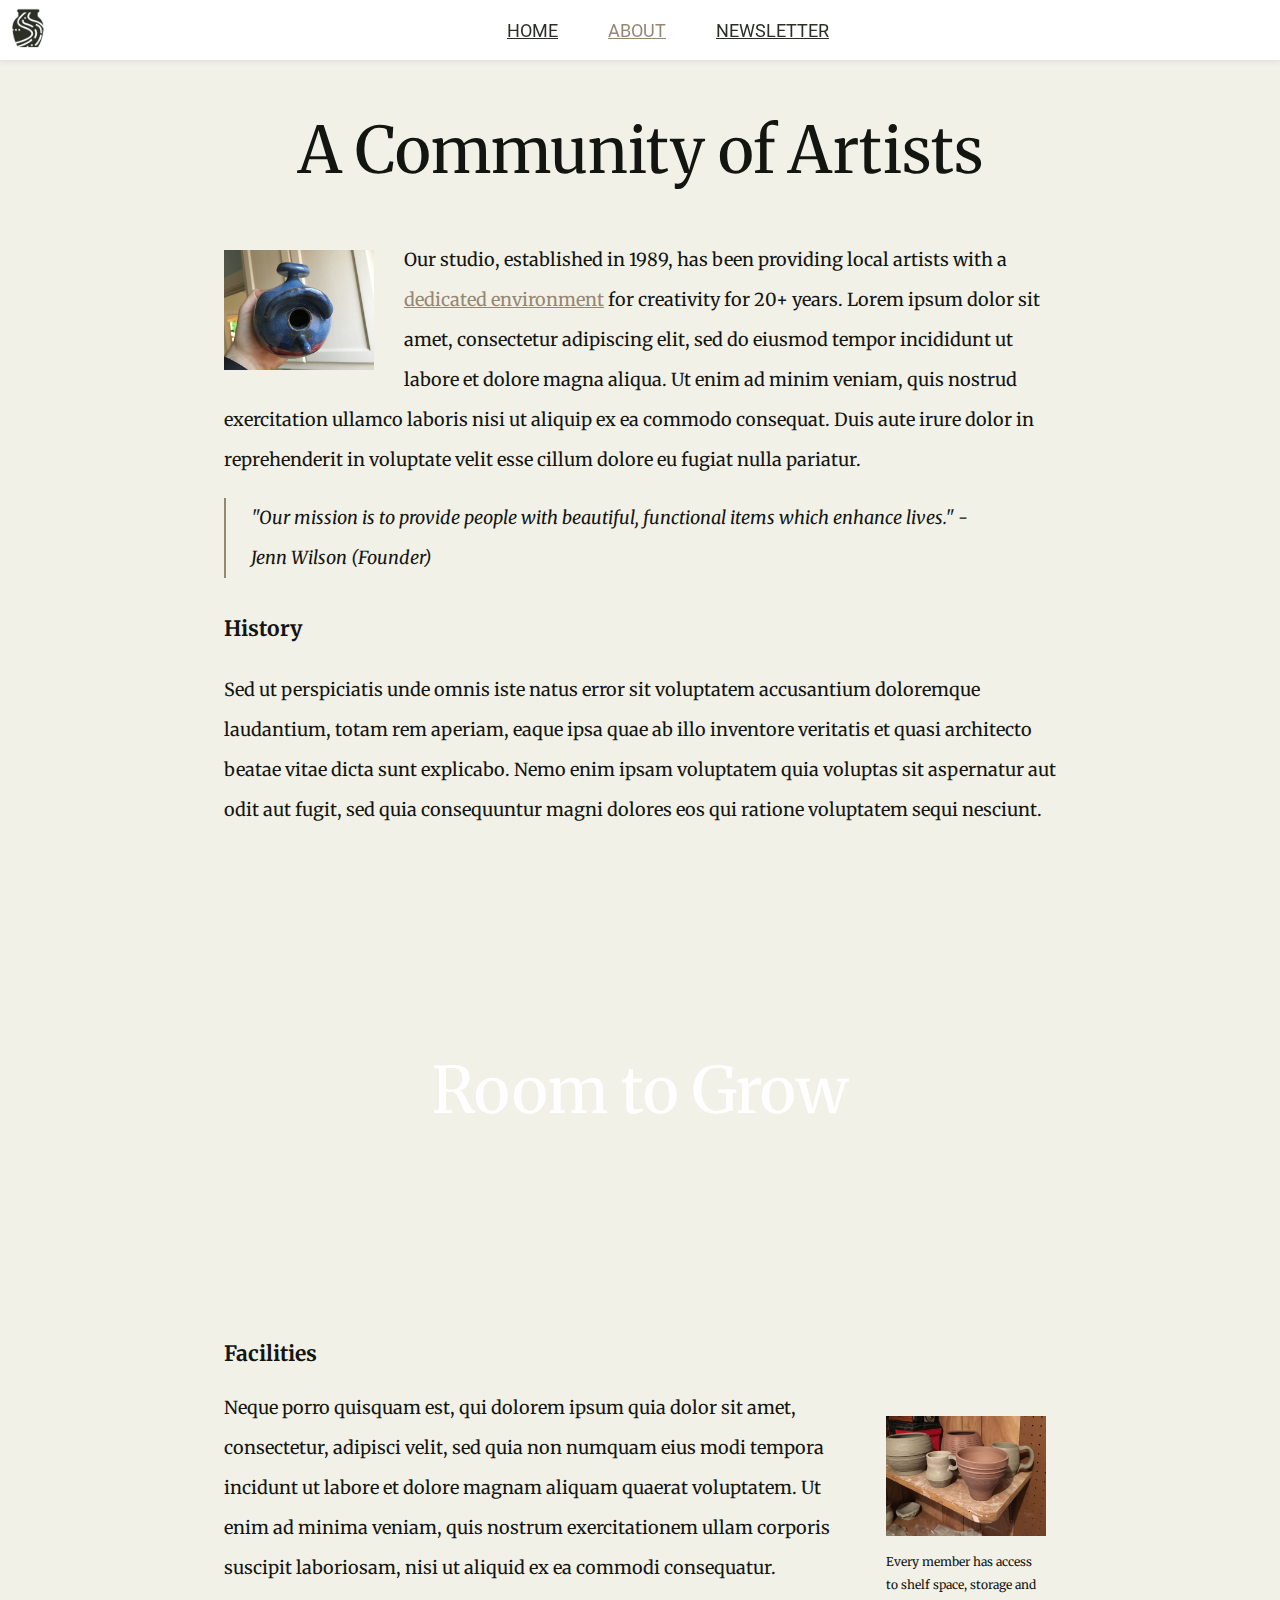
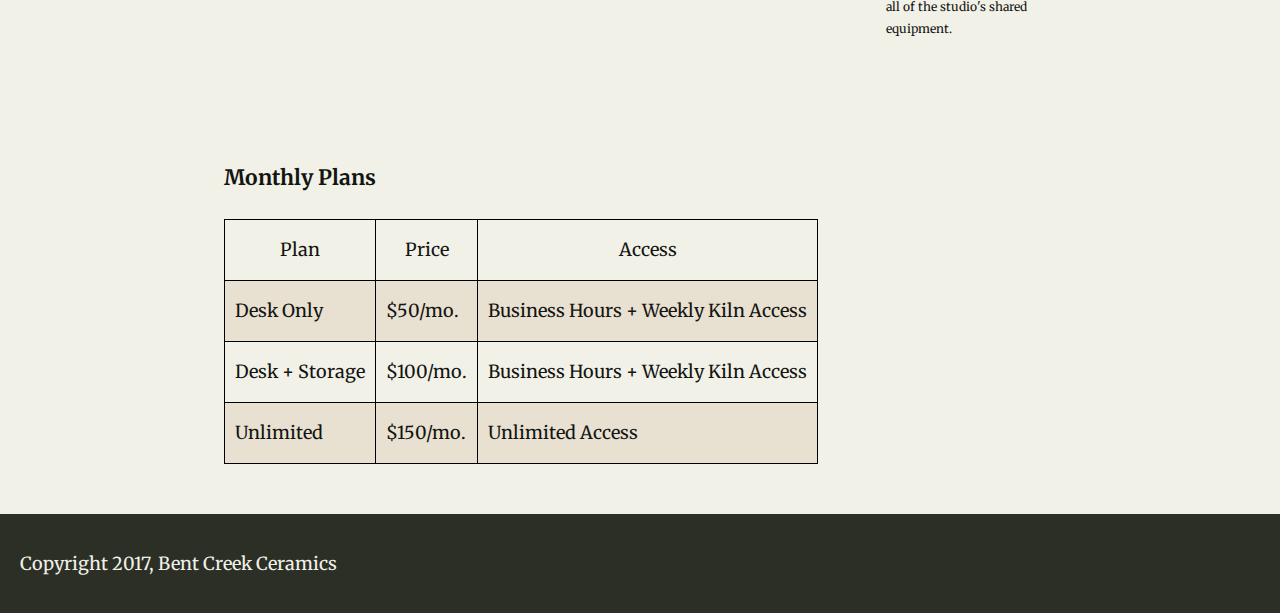
==== commit 281b758b: "more css changes" ====
--- a/about.html
+++ b/about.html
@@ -23,11 +23,7 @@
                 </div>
             </nav>
         </header>
-<<<<<<< HEAD
         <div class="section1">
-=======
-        <div class="sec1">
->>>>>>> 230ba1b6886e6533cea05ed0780024f80e751e0a
             <h1>A Community of Artists</h1>
             <div class="birdhouse">
                 <img src="images/birdhouse.jpg" alt="birdhouse" width="150" height="120">
@@ -43,12 +39,7 @@
                 "Our mission is to provide people with beautiful, functional items which enhance lives." -Jenn Wilson (Founder)
             </blockquote>
         </div>
-<<<<<<< HEAD
-
         <div class="section2">
-=======
-        <div class="sec2">
->>>>>>> 230ba1b6886e6533cea05ed0780024f80e751e0a
             <h3>History</h3>
             <p>
                 Sed ut perspiciatis unde omnis iste natus error sit voluptatem accusantium doloremque laudantium, totam rem aperiam, eaque
@@ -57,45 +48,23 @@
                 voluptatem sequi nesciunt.
             </p>
         </div>
-<<<<<<< HEAD
-
-        <section>
-            <h1 id="img">Room to Grow</h1>
-            <div class="facilities" id="facilities">
-                <h3>Facilities</h3>
-            </div>
-
-            <div class="section3">
-=======
         <section>
             <h1 id="stretch-image">Room to Grow</h1>
             <div class="facilities" id="facilities">
                 <h3>Facilities</h3>
             </div>
-            <div class="sec3">
->>>>>>> 230ba1b6886e6533cea05ed0780024f80e751e0a
+            <div class="section3">
                 <p>
                     Neque porro quisquam est, qui dolorem ipsum quia dolor sit amet, consectetur, adipisci velit, sed quia non numquam eius modi
                     tempora incidunt ut labore et dolore magnam aliquam quaerat voluptatem. Ut enim ad minima veniam, quis
                     nostrum exercitationem ullam corporis suscipit laboriosam, nisi ut aliquid ex ea commodi consequatur.
                 </p>
-<<<<<<< HEAD
-
-                <aside>
-                    <img src="images/background-1.jpg" alt="#" width="160" height="120">
-                    <p>Every member has access to shelf space, storage and all of the studio's shared equipment.</p>
-                </aside>   
-            </div>
-
-            <div class="section4">
-=======
                 <aside>
                     <img src="images/background-1.jpg" alt="#" width="160" height="120">
                     <p>Every member has access to shelf space, storage and all of the studio's shared equipment.</p>
                 </aside>
             </div>
-            <div class="sec4">
->>>>>>> 230ba1b6886e6533cea05ed0780024f80e751e0a
+            <div class="section4">
                 <h3>Monthly Plans</h3>
                 <table>
                     <tr>
@@ -120,10 +89,6 @@
                     </tr>
                 </table>
             </div>
-<<<<<<< HEAD
-
-=======
->>>>>>> 230ba1b6886e6533cea05ed0780024f80e751e0a
         </section>
         <footer>
             <p>Copyright 2017, Bent Creek Ceramics</p>
--- a/styles.css
+++ b/styles.css
@@ -1,4 +1,3 @@
-<<<<<<< HEAD
         body {
             background-color: #F2F1E8;
             color: #131511;
@@ -8,22 +7,19 @@
             font-family: 'Roboto', sans-serif;
             font-family: 'Merriweather', serif;
         }
-        
+
+        header {
+            width: 100%;
+            display: flex;
+            margin: 0;
+        }
+
         .container {
             display: flex;
             flex-wrap: wrap;
             flex-direction: column;
         }
         
-        header {
-            width: 100%;
-            display: flex;
-            margin: 0;
-        }
-        
-        nav {
-            box-shadow: 0px 3px 3px #E5E4DF;
-        }
 
         .nav-logo img {
             align-self: center;
@@ -35,62 +31,25 @@
         .nav-bar {
             display: flex;
             justify-content: space-between;
+            position: fixed;
             top: 0;
             flex: 1;
             font-family: 'Roboto', sans-serif;
             height: 60px;
-            position: fixed;
+            width: 100%;
             background-color: #FFFFFF;
-=======
-body {
-            background-color: #F2F1E8;
-            color: #131511;
-            margin: 60px auto 0 auto;
-            font-family: 'Roboto', sans-serif;
-            font-family: 'Merriweather', serif;
-            height: 100%;
-            font-size: 18px;
-        }
-        
-        .container {
-            /* flexbox goes here */
-            display: flex;
-            flex-direction: column;
-            flex-wrap: wrap;
-        }
-        /* HEADER AND NAV BAR STYLES HERE */
-        
-        header {
-            display: flex;
-            margin: 0;
-            width: 100%;
         }
         
         nav {
-            /* offset-x | offset-y | blur-radius | color */
             box-shadow: 0px 3px 3px #E5E4DF;
-        }
-        
-        .nav-bar {
-            background-color: #FFFFFF;
-            display: flex;
-            justify-content: space-between;
-            height: 60px;
-            flex: 1;
-            font-family: 'Roboto', sans-serif;
-            position: fixed;
-            top: 0;
->>>>>>> 230ba1b6886e6533cea05ed0780024f80e751e0a
-            width: 100%;
-        }
-        
+        }  
+
         .nav-bar a {
             color: #2B2F26;
             padding: 20px 25px;
             text-transform: uppercase;
         }
         
-<<<<<<< HEAD
         .nav-links {
             display: flex;
             flex: 1;
@@ -100,144 +59,72 @@
         .nav-bar a:hover {
             color: #CD5D67;
             transition: color 1s ease;
-=======
-        .nav-logo img {
-            align-self: center;
-            width: 40px;
-            height: 40px;
-            margin: .5rem;
-        }
-        
-        .nav-bar a:hover {
-            transition: color 1s ease;
-            color: #CD5D67;
->>>>>>> 230ba1b6886e6533cea05ed0780024f80e751e0a
         }
         
         a, a.selected, a:active {
             color: #968772;
         }
         
-<<<<<<< HEAD
-=======
-        .nav-links {
-            display: flex;
-            justify-content: center;
-            flex: 1;
-        }
-        /* HOME PAGE STYLING */
->>>>>>> 230ba1b6886e6533cea05ed0780024f80e751e0a
-        
         .main-content h1, h2 {
+            display: flex;
+            justify-content: center;
             width: 100%;
-            display: flex;
-            justify-content: center;
         }
         
         h1 {
-<<<<<<< HEAD
             font-weight: 400;
             margin: 0 auto;
             font-size: 4rem;
+            padding-bottom: 10px;
             text-align: center;
-=======
-            font-size: 4rem;
-            text-align: center;
-            font-weight: 400;
-            margin: 0 auto;
->>>>>>> 230ba1b6886e6533cea05ed0780024f80e751e0a
             padding-top: 30px;
-            padding-bottom: 10px;
         }
         
         h2 {
-<<<<<<< HEAD
             font-weight: 200;
             font-size: 2rem;
             text-align: center;
-=======
-            font-size: 2rem;
-            text-align: center;
-            font-weight: 200;
->>>>>>> 230ba1b6886e6533cea05ed0780024f80e751e0a
-            margin: 0 auto;
             padding-bottom: 30px;
-        }
-        
-<<<<<<< HEAD
+            margin: 0 auto;
+        }
+        
             /* Images  */
         
         #image1 {
-=======
-        .product-images p {
-            background-color: #2B2F26;
-            color: #F2F1E8;
-            padding: 10px;
-            align-self: flex-end;
-            font-size: 1.2em;
-        }
-        
-        #product-1 {
->>>>>>> 230ba1b6886e6533cea05ed0780024f80e751e0a
             background-image: url(images/product-1.jpg);
             background-size: cover;
         }
         
-<<<<<<< HEAD
         #image2 {
-=======
-        #product-2 {
->>>>>>> 230ba1b6886e6533cea05ed0780024f80e751e0a
             background-image: url(images/product-2.jpg);
             background-size: cover;
         }
         
-<<<<<<< HEAD
         #image3 {
-=======
-        #product-3 {
->>>>>>> 230ba1b6886e6533cea05ed0780024f80e751e0a
             background-image: url(images/product-3.jpg);
             background-size: cover;
         }
         
-<<<<<<< HEAD
         #image4 {
-=======
-        #product-4 {
->>>>>>> 230ba1b6886e6533cea05ed0780024f80e751e0a
             background-image: url(images/product-4.jpg);
             background-size: cover;
         }
         
-<<<<<<< HEAD
         #image5 {
-=======
-        #product-5 {
->>>>>>> 230ba1b6886e6533cea05ed0780024f80e751e0a
             background-image: url(images/product-5.jpg);
             background-size: cover;
         }
         
-<<<<<<< HEAD
         #image6 {
-=======
-        #product-6 {
->>>>>>> 230ba1b6886e6533cea05ed0780024f80e751e0a
             background-image: url(images/product-6.jpg);
             background-size: cover;
         }
         
-<<<<<<< HEAD
         #image7 {
-=======
-        #product-7 {
->>>>>>> 230ba1b6886e6533cea05ed0780024f80e751e0a
             background-image: url(images/product-7.jpg);
             background-size: cover;
         }
         
-<<<<<<< HEAD
         .product-images p {
             background-color: #2B2F26;
             font-size: 1.2em;
@@ -246,21 +133,11 @@
             color: #F2F1E8;
         }
 
-=======
-        .product-images {
-            box-sizing: border-box;
-            width: 100%;
-            margin: 0 auto;
-            padding: 10px;
-        }
-        
->>>>>>> 230ba1b6886e6533cea05ed0780024f80e751e0a
         .product-images .row {
             display: flex;
             justify-content: space-between;
             margin-bottom: 5px;
         }
-<<<<<<< HEAD
 
         .product-images {
             padding: 10px;
@@ -272,8 +149,8 @@
         .box1 {
             display: flex;
             flex: 1;
+            margin: 4px;
             height: 55vh;
-            margin: 4px;
         }
         
         .box1:first-child {
@@ -297,70 +174,24 @@
             font-size: 18px;
             line-height: 2.5rem;
             margin: 0 auto;
-=======
-        
-        .box {
-            display: flex;
-            flex: 1;
-            height: 55vh;
-            margin: 5px;
-        }
-        
-        .box:first-child {
-            flex: 3;
-        }
-        
-        .sm-box {
-            display: flex;
-            flex: 1;
-            height: 35vh;
-            margin: 5px;
-        }
-        
-        .sm-box:nth-child(3) {
-            flex: 2;
-        }
-        /* ABOUT STYLES */
-        
-        .about-container h3 {
-            font-weight: lighter;
-            font-size: 30px;
-            margin: 40px 0 10px 0;
->>>>>>> 230ba1b6886e6533cea05ed0780024f80e751e0a
-        }
-        
-        .about-container:first-child h1 {
-            margin: 40px 0 60px 0;
-        }
-        
-<<<<<<< HEAD
-        .about-container h3 {
-            margin: 40px 0 10px 0;
-            font-weight: lighter;
-            font-size: 30px;
-        }
-        
-=======
-        .sec1, .sec2, .sec3, .sec4 {
-            width: 65%;
-            margin: 0 auto;
-            line-height: 2.5rem;
-            font-size: 18.6px;
-        }
+        }
+        
         
         .birdhouse img {
             float: left;
             margin: 10px 30px 20px 0;
         }
->>>>>>> 230ba1b6886e6533cea05ed0780024f80e751e0a
         
         .sec1 a:hover {
             transition: color .5s ease;
             color: #967343;
         }
         
+        .about-container:first-child h1 {
+            margin: 40px 0 60px 0;
+        }
+
         blockquote {
-<<<<<<< HEAD
             font-size: 18px;
             display: inline-block;
             text-align: left;
@@ -369,22 +200,15 @@
             margin: 0 auto;
             border-left: 2px solid #968772;
             font-style: italic;
-=======
-            display: inline-block;
-            text-align: left;
-            width: 88%;
-            margin: 0 auto;
-            font-style: italic;
-            border-left: 2px solid #968772;
-            padding-left: 25px;
-            font-size: 18px;
->>>>>>> 230ba1b6886e6533cea05ed0780024f80e751e0a
+        }
+
+        #img {
+            margin: 20px auto 10px auto;
         }
         
         section h1 {
             background-image: url(images/background-3.jpg);
             color: white;
-<<<<<<< HEAD
             height: 40vh;
             background-size: cover;
             background-position: center;
@@ -396,63 +220,22 @@
             justify-content: center;
             align-items: center;
         }
-        
-        .birdhouse img {
-            margin: 10px 30px 20px 0;
-            float: left;
-        }
-
-        #img {
-            margin: 20px auto 10px auto;
-        }
-        
+
         .section2 {
             padding: 10px;
         }
         
         .section2 p, .section3 h1 {
-=======
-            background-size: cover;
-            height: 40vh;
-            display: flex;
-            justify-content: center;
-            align-items: center;
-            background-position-y: -115px;
-            background-attachment: fixed;
-            background-position: center;
-            background-repeat: no-repeat;
-            background-size: cover;
-        }
-        
-        #stretch-image {
-            margin: 20px auto 10px auto;
-        }
-        
-        .sec2 {
-            padding: 10px;
-        }
-        
-        .sec2 p, .sec3 h1 {
->>>>>>> 230ba1b6886e6533cea05ed0780024f80e751e0a
-            margin: 0 auto;
-        }
-        
-        .facilities {
-            margin: 0 auto;
-            width: 65%;
-        }
-        
-<<<<<<< HEAD
+            margin: 0 auto;
+        }
+        
+        
         .section3 {
-=======
-        .sec3 {
->>>>>>> 230ba1b6886e6533cea05ed0780024f80e751e0a
             display: flex;
             flex-flow: row wrap;
             height: 40vh;
         }
         
-<<<<<<< HEAD
         .section3 p:first-child {
             flex: 4;
             text-align: left;
@@ -462,25 +245,18 @@
         }
         
         .section3 aside {
-=======
-        .sec3 p:first-child {
-            flex: 4;
-            height: 100%;
-            margin: 0 auto;
-            padding: 0 10px 0 0;
-            text-align: left;
-        }
-        
-        .sec3 aside {
->>>>>>> 230ba1b6886e6533cea05ed0780024f80e751e0a
             display: flex;
             flex-direction: column;
             flex-wrap: wrap;
             flex: 1;
-<<<<<<< HEAD
             width: 65%;
             height: 90%;
             align-self: center;
+            margin: 0 auto;
+        }
+        
+        .facilities {
+            width: 65%;
             margin: 0 auto;
         }
         
@@ -509,66 +285,24 @@
             border: 1px solid black;
             padding: 10px;
         }
-=======
-            align-self: center;
-            margin: 0 auto;
-            height: 90%;
-            width: 65%;
-        }
-        
-        .sec3 aside p {
-            font-size: 12px;
-            margin: 5px 5px;
-            line-height: 1.4rem;
-            width: 160px;
-            align-self: center;
-        }
-        
-        .sec3 aside img {
-            margin: 0 auto;
-            padding: 10px;
-        }
-        
-        .sec4 {
-            margin: 0 auto 50px auto;
-        }
-        
-        .sec4 h3 {
-            margin-top: 10px;
-        }
->>>>>>> 230ba1b6886e6533cea05ed0780024f80e751e0a
         
         table {
             border-collapse: collapse;
         }
         
-<<<<<<< HEAD
         table tr:nth-child(even) {
             background-color: #E8E0D0;
-=======
-        table, th, td {
-            border: 1px solid black;
-            padding: 10px;
->>>>>>> 230ba1b6886e6533cea05ed0780024f80e751e0a
         }
         
         table tr:first-child {
             text-align: center;
         }
         
-<<<<<<< HEAD
-=======
-        table tr:nth-child(even) {
-            background-color: #E8E0D0;
-        }
-        /* NEWSLETTER STYLES */
->>>>>>> 230ba1b6886e6533cea05ed0780024f80e751e0a
-        
+
         @viewport {
             min-height: 60vh;
         }
         
-<<<<<<< HEAD
         .news-container {
             flex: 1;
         }
@@ -589,34 +323,11 @@
             background-size: cover;
             background-repeat: no-repeat;
             display: flex;
-=======
-        #news-body {
-            background-image: url("images/background-2.jpg");
-            background-size: cover;
-            background-repeat: no-repeat;
-            display: flex;
-            height: 91.5vh;
-            flex-direction: column;
-        }
-        
-        .news {
-            height: 65vh;
-            width: 80%;
-            display: flex;
-            justify-content: center;
-            align-items: center;
-            margin: 0 auto;
-        }
-        
-        .news-container {
-            flex: 1;
->>>>>>> 230ba1b6886e6533cea05ed0780024f80e751e0a
         }
         
         .form {
             background-color: white;
             display: flex;
-<<<<<<< HEAD
             height: 50vh;
             width: 60%;
             padding: 15px 15px 0 15px;
@@ -636,34 +347,12 @@
             padding-top: 10px;
             font-size: 30px;
             font-weight: lighter;
-=======
-            flex-direction: column;
-            justify-content: center;
-            align-self: center;
-            width: 60%;
-            text-align: center;
-            margin: 0 auto;
-            padding: 15px 15px 0 15px;
-            height: 50vh;
-        }
-        
-        .form h1 {
-            font-weight: lighter;
-            font-size: 30px;
-            padding-top: 10px;
-        }
-        
-        .form p {
-            font-size: 20px;
-            margin: 10px auto;
->>>>>>> 230ba1b6886e6533cea05ed0780024f80e751e0a
         }
         
         input {
             border: none;
             border-bottom: 2px solid #968772;
             padding: 20px 0 0 0;
-<<<<<<< HEAD
             align-self: center;
             outline: none;
             width: 90%;
@@ -676,35 +365,12 @@
             width: 130px;
             margin: 30px auto 0 auto;
             color: #F2F1E8;
-=======
-            outline: none;
-            margin: 10px 0 0 0;
-            font-size: 18px;
-            width: 93%;
-            align-self: center;
-        }
-        
-        input:focus {
-            border: none;
-            border-bottom: 2px solid #967343;
-            outline: none;
-            transition: color 1s ease;
-        }
-        
-        input#signupButton {
-            background-color: #968772;
-            color: #F2F1E8;
-            width: 130px;
-            padding: 15px;
-            margin: 30px auto 0 auto;
->>>>>>> 230ba1b6886e6533cea05ed0780024f80e751e0a
         }
         
         input#signupButton:hover {
             background-color: #967343;
             color: #FFFFFF;
         }
-<<<<<<< HEAD
         
         input:focus {
             border: none;
@@ -720,14 +386,5 @@
             padding-left: 30px;
             padding: 20px;
             color: #F2F1E8;
-=======
-        /* footer styles */
-        
-        footer {
-            background-color: #2B2F26;
-            color: #F2F1E8;
-            padding: 20px;
-            padding-left: 30px;
->>>>>>> 230ba1b6886e6533cea05ed0780024f80e751e0a
-        }
-
+        }
+
